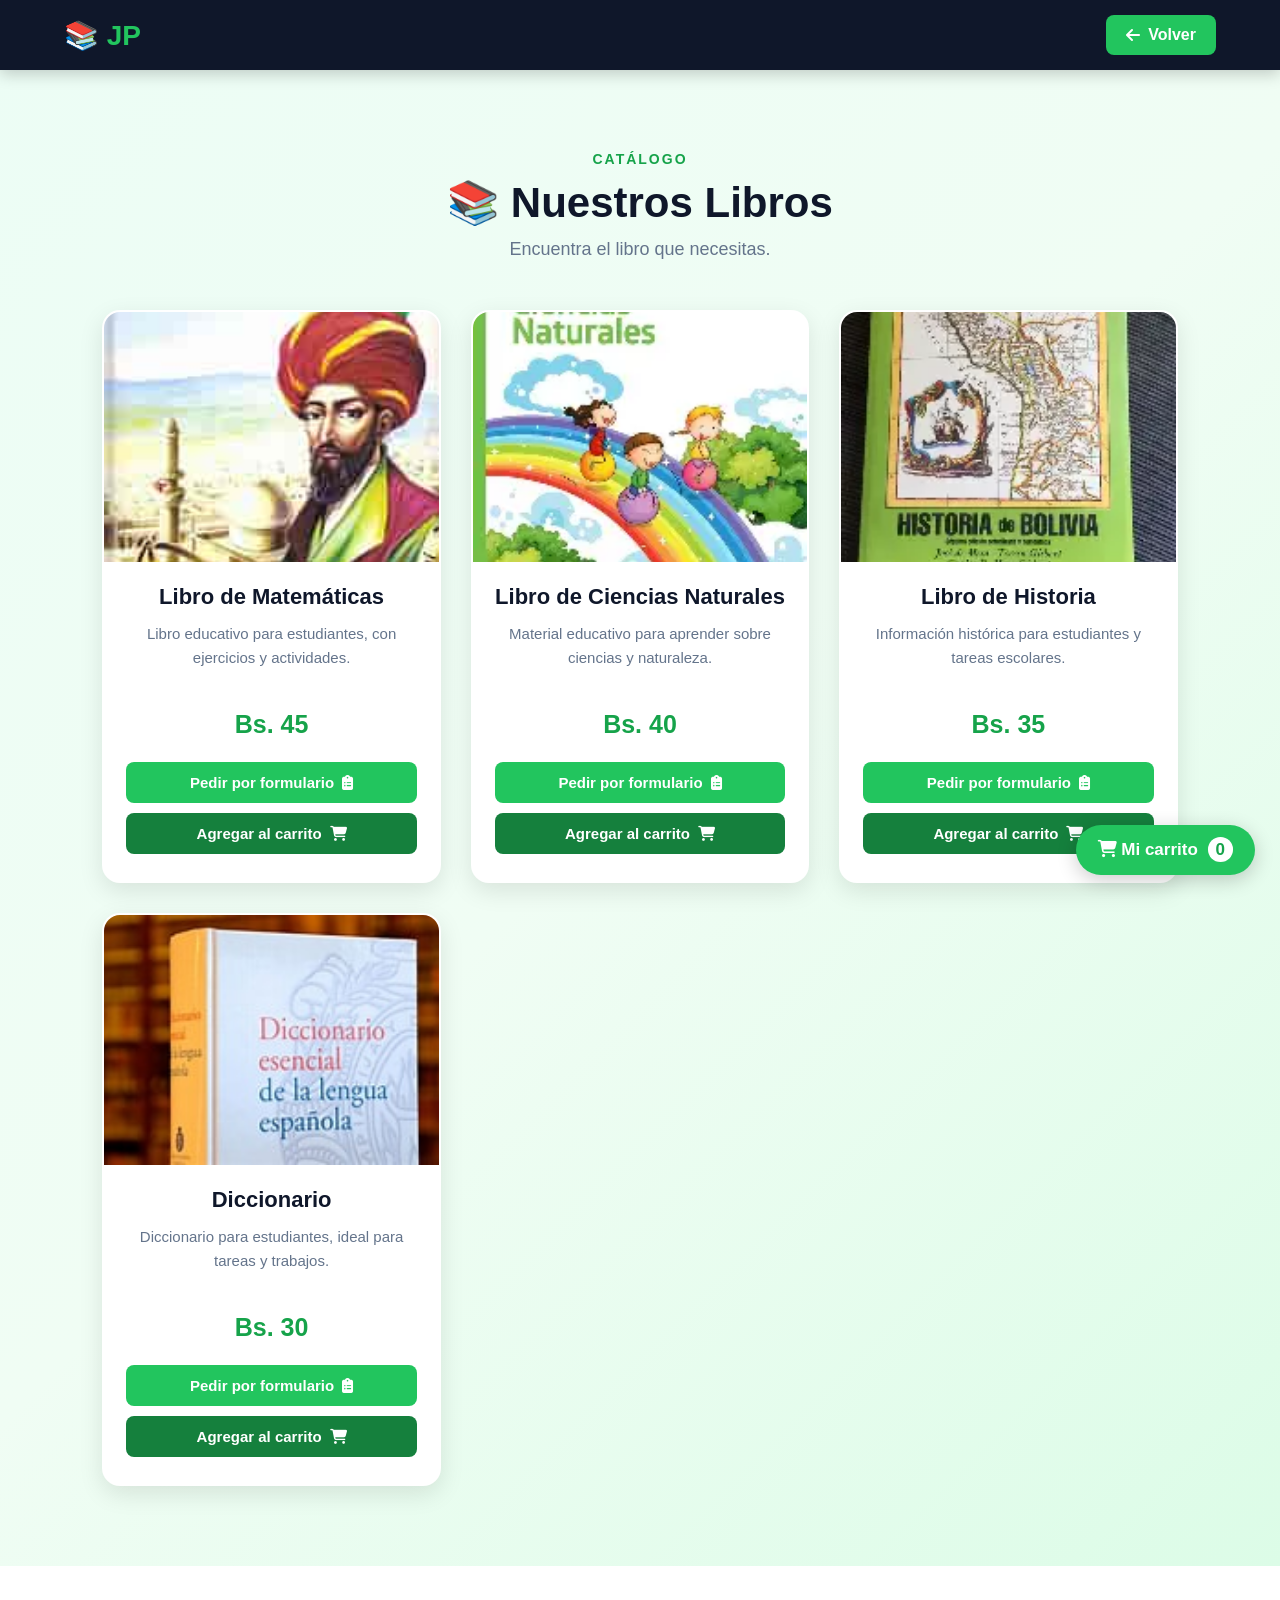
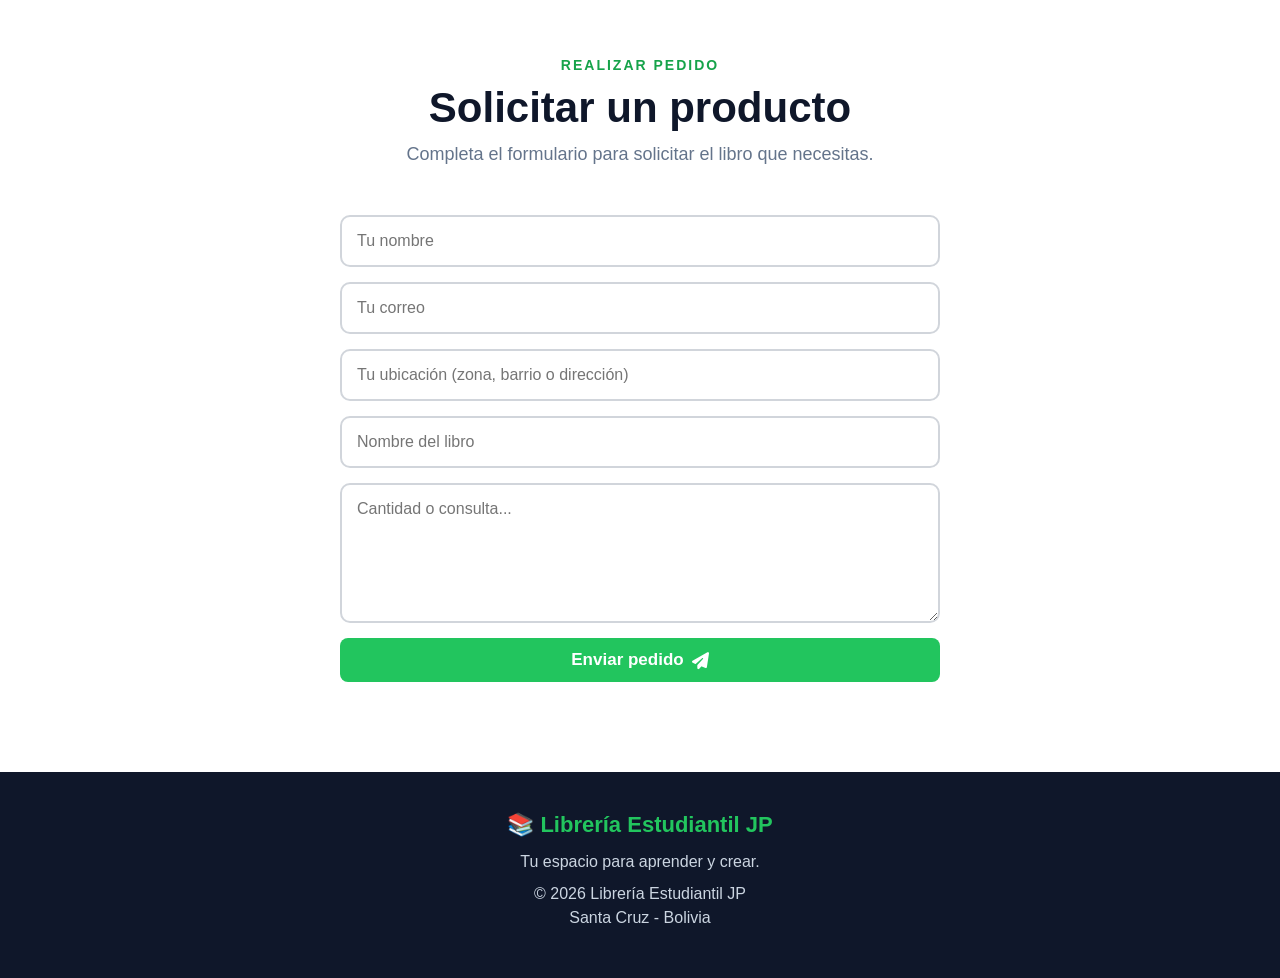
==== libros.html @ 3d422bac "Add files via upload" ====
<!DOCTYPE html>
<html lang="es">

<head>
    <meta charset="UTF-8">
    <meta name="viewport" content="width=device-width, initial-scale=1.0">

    <title>Libros - Librería Estudiantil JP</title>

    <link rel="stylesheet" href="libros.css">

    <link rel="stylesheet"
        href="https://cdnjs.cloudflare.com/ajax/libs/font-awesome/6.4.0/css/all.min.css">
</head>

<body>

    <!-- ================= MENÚ ================= -->

    <header class="header">
        <nav class="nav">

            <a href="index.html" class="logo">
                📚 JP
            </a>

            <a href="index.html" class="cta">
                <i class="fa-solid fa-arrow-left"></i>
                Volver
            </a>

        </nav>
    </header>


    <!-- ================= LIBROS ================= -->

    <main>

        <section class="section productos-page">

            <div class="section-title">

                <span>CATÁLOGO</span>

                <h2>📚 Nuestros Libros</h2>

                <p>Encuentra el libro que necesitas.</p>

            </div>


            <div class="productos-grid">

                <!-- LIBRO 1 -->

                <div class="producto-card">

                    <img src="matematicas.png"
                        alt="Libro de Matemáticas">

                    <div class="producto-info">

                        <h3>Libro de Matemáticas</h3>

                        <p>
                            Libro educativo para estudiantes,
                            con ejercicios y actividades.
                        </p>

                        <div class="precio">Bs. 45</div>

                        <a href="#contacto" class="btn">
                            Pedir por formulario
                            <i class="fa-solid fa-clipboard-list"></i>
                        </a>

                        <button type="button" class="btn btn-carrito">
                            Agregar al carrito
                            <i class="fa-solid fa-cart-shopping"></i>
                        </button>

                    </div>
                </div>


                <!-- LIBRO 2 -->

                <div class="producto-card">

                    <img src="ciencias naturales.webp"
                        alt="Libro de Ciencias Naturales">

                    <div class="producto-info">

                        <h3>Libro de Ciencias Naturales</h3>

                        <p>
                            Material educativo para aprender
                            sobre ciencias y naturaleza.
                        </p>

                        <div class="precio">Bs. 40</div>

                        <a href="#contacto" class="btn">
                            Pedir por formulario
                            <i class="fa-solid fa-clipboard-list"></i>
                        </a>

                        <button type="button" class="btn btn-carrito">
                            Agregar al carrito
                            <i class="fa-solid fa-cart-shopping"></i>
                        </button>

                    </div>
                </div>


                <!-- LIBRO 3 -->

                <div class="producto-card">

                    <img src="historia.webp"
                        alt="Libro de Historia">

                    <div class="producto-info">

                        <h3>Libro de Historia</h3>

                        <p>
                            Información histórica para
                            estudiantes y tareas escolares.
                        </p>

                        <div class="precio">Bs. 35</div>

                        <a href="#contacto" class="btn">
                            Pedir por formulario
                            <i class="fa-solid fa-clipboard-list"></i>
                        </a>

                        <button type="button" class="btn btn-carrito">
                            Agregar al carrito
                            <i class="fa-solid fa-cart-shopping"></i>
                        </button>

                    </div>
                </div>


                <!-- LIBRO 4 -->

                <div class="producto-card">

                    <img src="diccionario.png"
                        alt="Diccionario">

                    <div class="producto-info">

                        <h3>Diccionario</h3>

                        <p>
                            Diccionario para estudiantes,
                            ideal para tareas y trabajos.
                        </p>

                        <div class="precio">Bs. 30</div>

                        <a href="#contacto" class="btn">
                            Pedir por formulario
                            <i class="fa-solid fa-clipboard-list"></i>
                        </a>

                        <button type="button" class="btn btn-carrito">
                            Agregar al carrito
                            <i class="fa-solid fa-cart-shopping"></i>
                        </button>

                    </div>
                </div>

            </div>
        </section>


        <!-- ================= CONTACTO ================= -->

        <section id="contacto" class="section contacto">

            <div class="section-title">

                <span>REALIZAR PEDIDO</span>

                <h2>Solicitar un producto</h2>

                <p>
                    Completa el formulario para solicitar
                    el libro que necesitas.
                </p>

            </div>


            <form
                id="formulario"
                action="https://formsubmit.co/manuelyugi47@gmail.com"
                method="POST">

                <input
                    type="text"
                    name="nombre"
                    placeholder="Tu nombre"
                    required>

                <input
                    type="email"
                    name="correo"
                    placeholder="Tu correo"
                    required>

                <input
                    type="text"
                    name="ubicacion"
                    placeholder="Tu ubicación (zona, barrio o dirección)"
                    required>

                <input
                    type="text"
                    name="producto"
                    placeholder="Nombre del libro"
                    required>

                <textarea
                    name="mensaje"
                    placeholder="Cantidad o consulta..."
                    required></textarea>

                <input
                    type="hidden"
                    name="_subject"
                    value="Pedido de libros - Librería Estudiantil JP">

                <input
                    type="hidden"
                    name="_captcha"
                    value="false">

                <input
                    type="hidden"
                    name="_template"
                    value="table">

                <button type="submit" class="btn">
                    Enviar pedido
                    <i class="fa-solid fa-paper-plane"></i>
                </button>

            </form>

        </section>

    </main>


    <!-- ================= PIE DE PÁGINA ================= -->

    <footer>

        <div class="footer-logo">
            📚 Librería Estudiantil JP
        </div>

        <p>Tu espacio para aprender y crear.</p>

        <p>
            © 2026 Librería Estudiantil JP
            <br>
            Santa Cruz - Bolivia
        </p>

    </footer>


    <!-- ================= CARRITO DE LIBROS ================= -->

    <script src="carrito-libros.js"></script>

</body>
</html>
---- libros.css ----
/* =========================
   CONFIGURACIÓN GENERAL
========================= */

* {
    margin: 0;
    padding: 0;
    box-sizing: border-box;
    scroll-behavior: smooth;
}

body {
    font-family: Arial, sans-serif;
    background: #f0fdf4;
    color: #1f2937;
}


/* =========================
   MENÚ
========================= */

.header {
    background: #0f172a;
    width: 100%;
    position: fixed;
    top: 0;
    left: 0;
    z-index: 1000;
    box-shadow: 0 4px 15px rgba(0, 0, 0, 0.2);
}

.nav {
    width: 90%;
    max-width: 1200px;
    margin: auto;
    display: flex;
    justify-content: space-between;
    align-items: center;
    padding: 15px 0;
}


/* LOGO */

.logo {
    text-decoration: none;
    color: #22c55e;
    font-size: 28px;
    font-weight: bold;
    transition: 0.3s;
}

.logo:hover {
    transform: scale(1.08);
}


/* BOTÓN VOLVER */

.cta {
    display: inline-flex;
    align-items: center;
    gap: 8px;
    text-decoration: none;
    background: #22c55e;
    color: white;
    padding: 11px 20px;
    border-radius: 8px;
    font-weight: bold;
    transition: 0.3s;
}

.cta:hover {
    background: #16a34a;
    transform: translateX(-3px);
}


/* =========================
   SECCIÓN DE PRODUCTOS
========================= */

.productos-page {
    min-height: 100vh;
    padding: 150px 8% 80px;
    background:
        linear-gradient(
            135deg,
            #ecfdf5,
            #f0fdf4,
            #dcfce7
        );
}


/* =========================
   TÍTULO
========================= */

.section-title {
    text-align: center;
    margin-bottom: 50px;
}

.section-title span {
    color: #16a34a;
    font-size: 14px;
    font-weight: bold;
    letter-spacing: 2px;
}

.section-title h2 {
    margin-top: 10px;
    font-size: 42px;
    color: #0f172a;
}

.section-title p {
    margin-top: 12px;
    font-size: 18px;
    color: #64748b;
}


/* =========================
   CUADRÍCULA
========================= */

.productos-grid {
    width: 100%;
    max-width: 1200px;
    margin: auto;
    display: grid;
    grid-template-columns:
        repeat(auto-fit, minmax(250px, 1fr));
    gap: 30px;
}


/* =========================
   TARJETAS DE LIBROS
========================= */

.producto-card {
    background: white;
    border-radius: 18px;
    overflow: hidden;
    border: 2px solid transparent;
    box-shadow:
        0 8px 25px rgba(0, 0, 0, 0.10);
    transition: 0.4s;
    animation: aparecer 0.8s ease;
}

.producto-card:hover {
    transform: translateY(-10px);
    border-color: #22c55e;
    box-shadow:
        0 15px 35px rgba(34, 197, 94, 0.25);
}


/* =========================
   IMÁGENES
========================= */

.producto-card img {
    width: 100%;
    height: 250px;
    object-fit: cover;
    display: block;
    transition: 0.4s;
}

.producto-card:hover img {
    transform: scale(1.05);
}


/* =========================
   INFORMACIÓN
========================= */

.producto-info {
    padding: 22px;
    text-align: center;
}

.producto-info h3 {
    font-size: 22px;
    color: #0f172a;
    margin-bottom: 12px;
}

.producto-info p {
    font-size: 15px;
    line-height: 1.6;
    color: #64748b;
    min-height: 70px;
}


/* =========================
   PRECIO
========================= */

.precio {
    margin: 18px 0;
    font-size: 25px;
    font-weight: bold;
    color: #16a34a;
}


/* =========================
   BOTONES
========================= */

.btn {
    display: inline-flex;
    align-items: center;
    justify-content: center;
    gap: 8px;
    background: #22c55e;
    color: white;
    text-decoration: none;
    border: none;
    padding: 12px 20px;
    border-radius: 8px;
    font-size: 15px;
    font-weight: bold;
    cursor: pointer;
    transition: 0.3s;
}

.btn:hover {
    background: #16a34a;
    transform: scale(1.05);
    box-shadow:
        0 5px 15px rgba(34, 197, 94, 0.3);
}


/* DOS BOTONES DE CADA LIBRO */

.producto-info .btn {
    width: 100%;
    margin: 5px 0;
    font-family: Arial, sans-serif;
}

.producto-info .btn-carrito {
    background: #15803d;
}

.producto-info .btn-carrito:hover {
    background: #166534;
}


/* =========================
   FORMULARIO DE CONTACTO
========================= */

.contacto {
    padding: 90px 8%;
    background: white;
    text-align: center;
}

.contacto form {
    width: 100%;
    max-width: 600px;
    margin: auto;
    display: flex;
    flex-direction: column;
    gap: 15px;
}


/* INPUTS */

.contacto input,
.contacto textarea {
    width: 100%;
    padding: 15px;
    border: 2px solid #d1d5db;
    border-radius: 10px;
    font-size: 16px;
    font-family: Arial, sans-serif;
    outline: none;
    transition: 0.3s;
}


/* CUANDO SE SELECCIONA */

.contacto input:focus,
.contacto textarea:focus {
    border-color: #22c55e;
    box-shadow:
        0 0 10px rgba(34, 197, 94, 0.2);
}


/* MENSAJE */

.contacto textarea {
    height: 140px;
    resize: vertical;
}


/* BOTÓN ENVIAR */

.contacto button {
    width: 100%;
    font-size: 17px;
}


/* =========================
   PIE DE PÁGINA
========================= */

footer {
    background: #0f172a;
    color: white;
    text-align: center;
    padding: 40px 20px;
}

.footer-logo {
    color: #22c55e;
    font-size: 22px;
    font-weight: bold;
    margin-bottom: 12px;
}

footer p {
    margin: 8px 0;
    color: #cbd5e1;
    line-height: 1.5;
}


/* =========================
   ANIMACIÓN DE TARJETAS
========================= */

@keyframes aparecer {

    from {
        opacity: 0;
        transform: translateY(40px);
    }

    to {
        opacity: 1;
        transform: translateY(0);
    }

}


/* =========================
   RESPONSIVE
========================= */

@media (max-width: 768px) {

    .nav {
        width: 92%;
    }

    .logo {
        font-size: 23px;
    }

    .cta {
        padding: 9px 14px;
        font-size: 14px;
    }

    .productos-page {
        padding: 130px 5% 60px;
    }

    .section-title h2 {
        font-size: 32px;
    }

    .section-title p {
        font-size: 16px;
    }

    .productos-grid {
        grid-template-columns: 1fr;
    }

    .producto-card img {
        height: 240px;
    }

    .producto-info h3 {
        font-size: 20px;
    }

}
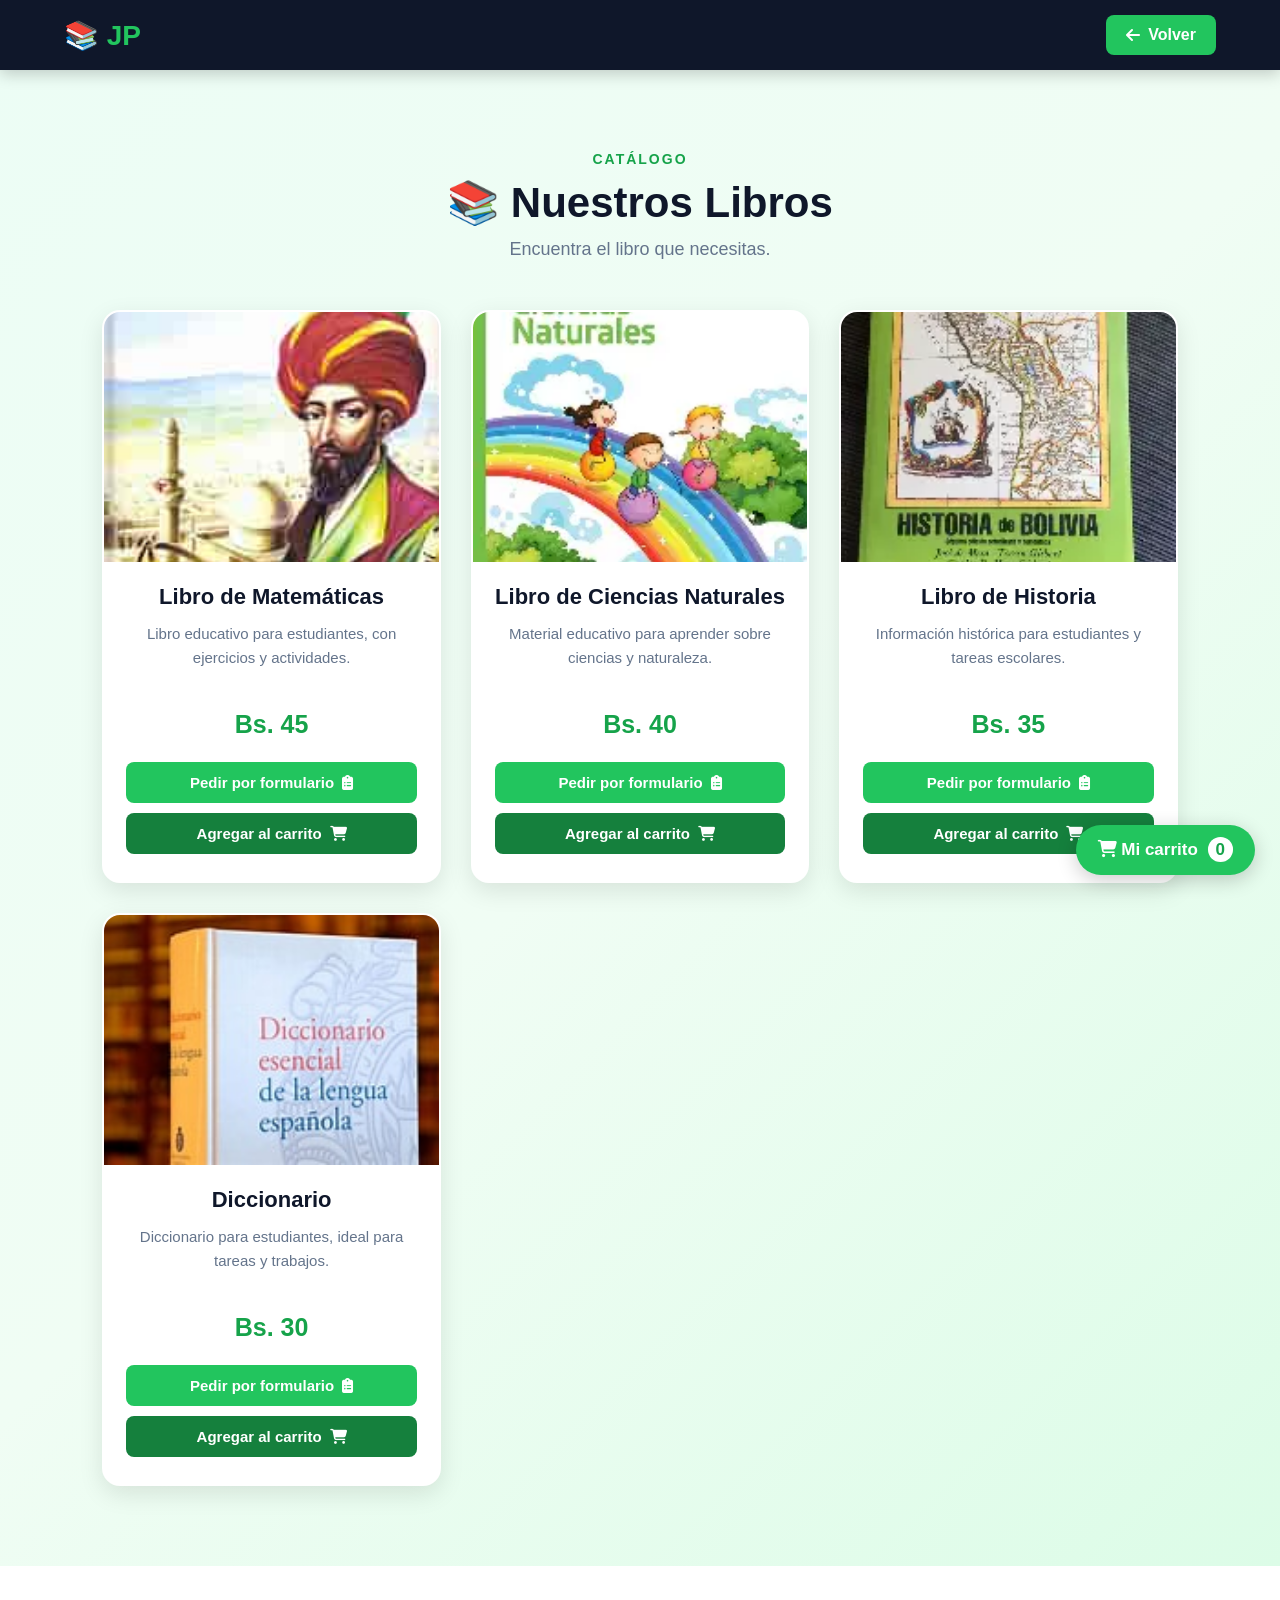
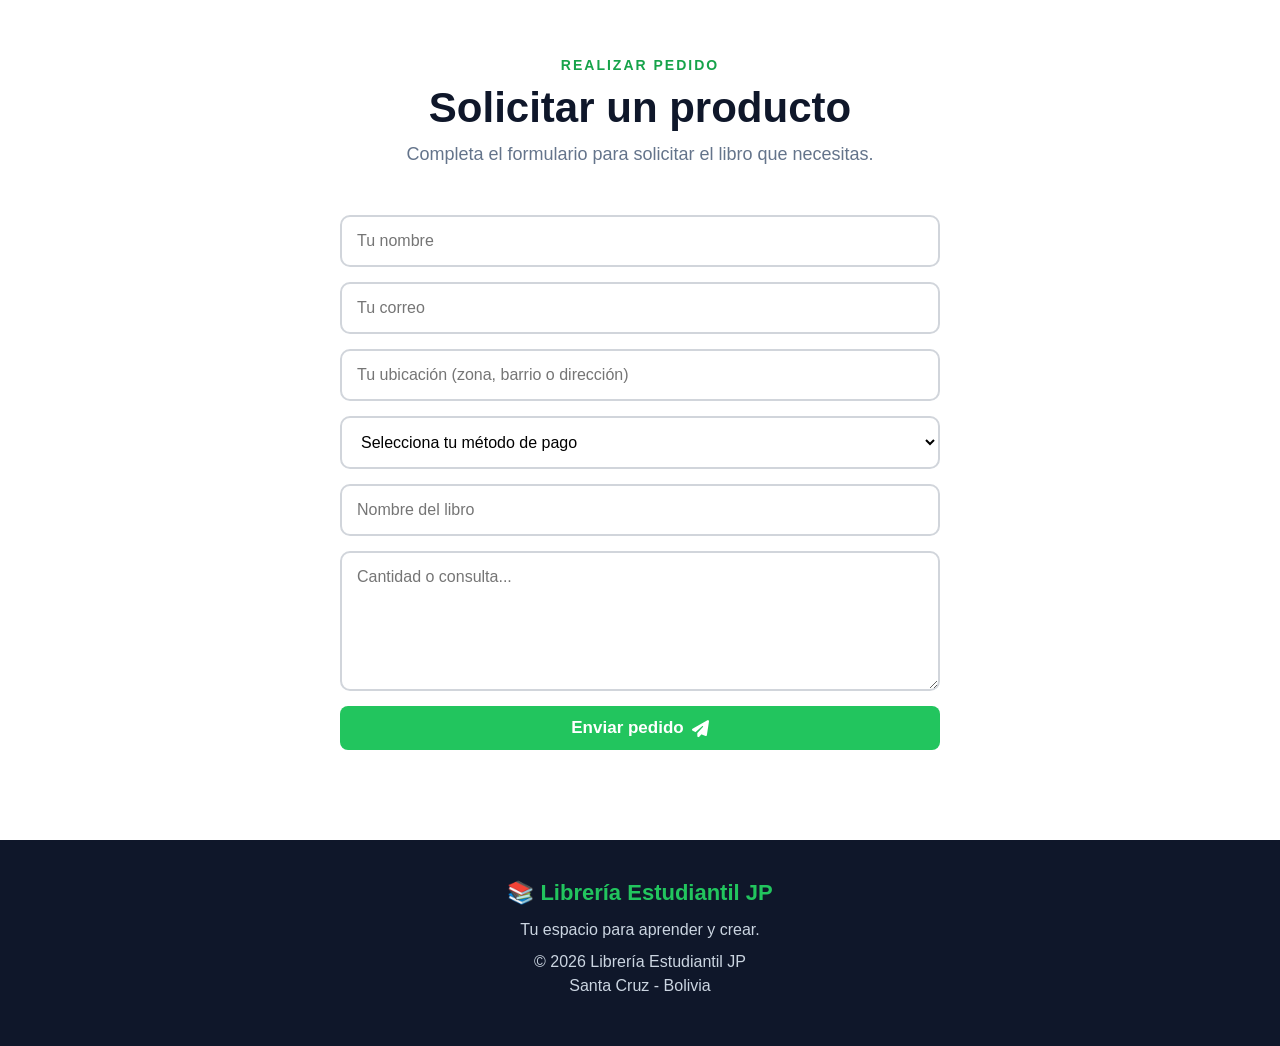
==== commit 0762315b: "Add payment method selection to order form Added payment method selection to the order form." ====
--- a/libros.html
+++ b/libros.html
@@ -224,6 +224,18 @@
                     name="ubicacion"
                     placeholder="Tu ubicación (zona, barrio o dirección)"
                     required>
+
+                <!-- MÉTODO DE PAGO -->
+
+<select name="metodo_pago" required>
+    <option value="" disabled selected>
+        Selecciona tu método de pago
+    </option>
+
+    <option value="Efectivo">Pago en efectivo</option>
+
+    <option value="QR">Pago mediante QR</option>
+</select>
 
                 <input
                     type="text"
--- a/libros.css
+++ b/libros.css
@@ -409,4 +409,19 @@
     }
 
 }
-
+.contacto select {
+    width: 100%;
+    padding: 15px;
+    border: 2px solid #d1d5db;
+    border-radius: 10px;
+    font-size: 16px;
+    font-family: Arial, sans-serif;
+    background: white;
+    outline: none;
+    cursor: pointer;
+}
+
+.contacto select:focus {
+    border-color: #22c55e;
+    box-shadow: 0 0 10px rgba(34, 197, 94, 0.2);
+}
